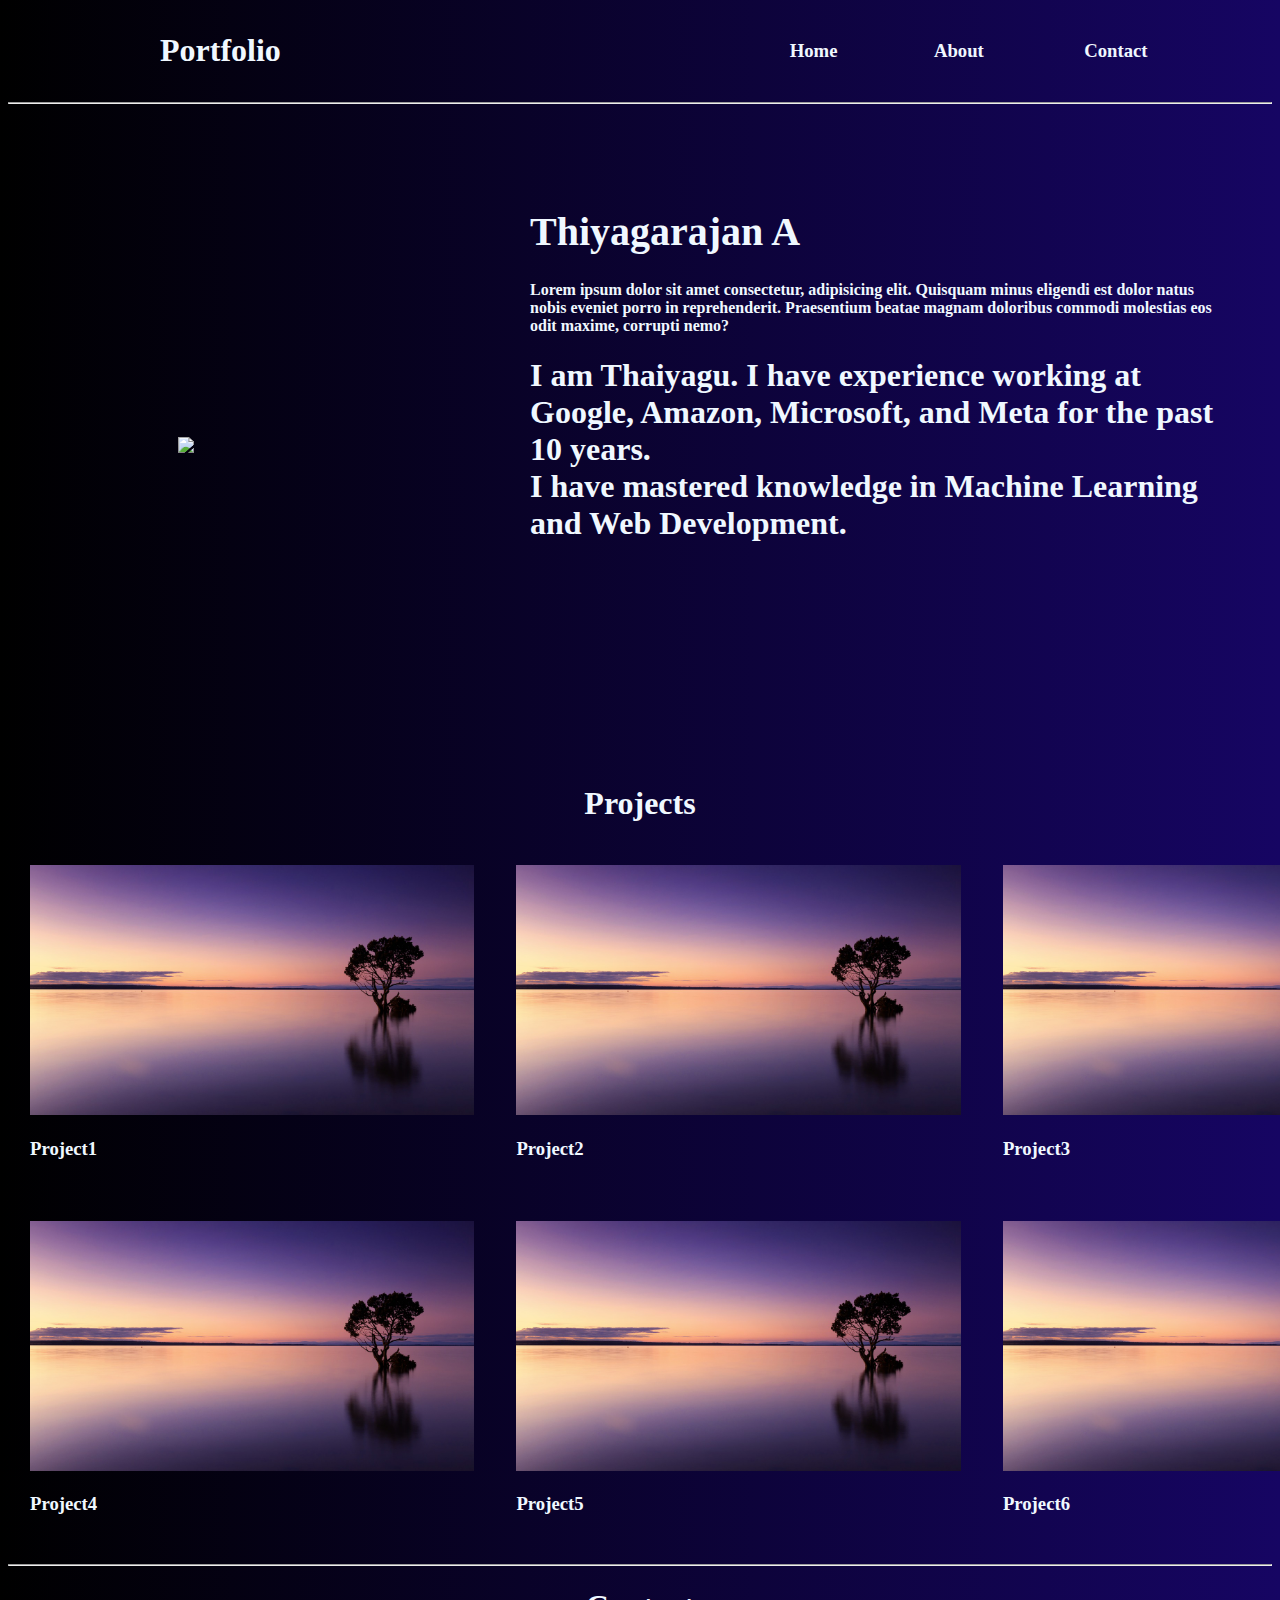
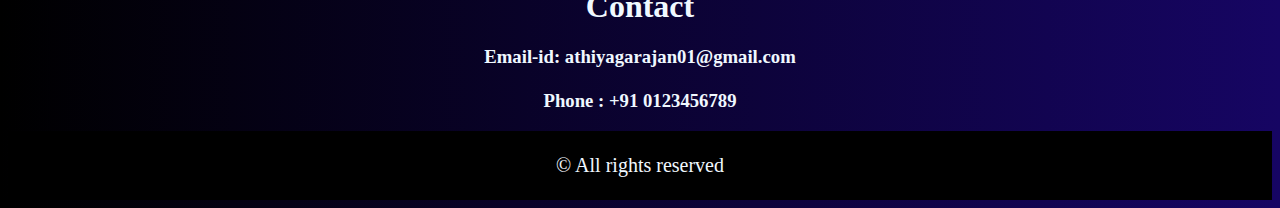
==== index.html @ 0ea0e19d "Th" ====
<!DOCTYPE html>
<html lang="en">
<head>
    <meta charset="UTF-8">
    <meta name="viewport" content="width=device-width, initial-scale=1.0">
    <title>Portfolio</title>
    <link rel="stylesheet" href="style.css">
</head>
<body style="background: linear-gradient(to right,rgb(0, 0, 0),rgb(22, 5, 99)); color: aliceblue;">
    <header style="padding: 0px">
        <table width="100%">
            <tbody>
                <tr>
                    <td style="padding-left: 150px;"><h1>Portfolio</h1>
                    
                    </td>
                    <td><h3>Home</h3></td>
                    <td><h3>About</h3></td>
                    <td><h3>Contact</h3></td>
                </tr>
            </tbody>
        </table>

    </header>
    <hr>
    <br>
        <table style="margin: 0px;" width="100%" align="center" cellspacing="50px">
            <tbody >
                <tr>
                    <td width="300px" style="padding-left: 120px" align="left"><img src="Thiyagarajan (2).png" height="250px"></td>
                    <td align="right" style=" padding-bottom: 150px ;" ><p><h1 align="left" style="font-size: 2.5rem">Thiyagarajan A</h1></p>
                    <h4 style="text-align: left;">Lorem ipsum dolor sit amet consectetur, adipisicing elit. 
                        Quisquam minus eligendi est dolor natus nobis eveniet porro in reprehenderit. 
                        Praesentium beatae magnam doloribus commodi molestias eos odit maxime, corrupti nemo?<br>
                        <h1 align="left">
                            I am Thaiyagu. I have experience working at Google, Amazon, Microsoft, and Meta for the past 10 years.<br>
                            I have mastered knowledge in Machine Learning and Web Development.
                        </h1>
                    </h4>
                    </td>
                </tr> 
            </tbody>
            
        </table>
        <h1 align="center">
            Projects

        </h1>
    <table class="project" cellpadding="20px" align="center">
        <tbody>
            <tr>
                <td>
                    <img  src="project.jpg">
                    <h3>Project1</h3>
                </td>
                <td>
                    <img src="project.jpg">
                    <h3>Project2</h3>
                </td>
                <td>
                    <img src="project.jpg">
                    <h3>Project3</h3>
                </td>
            </tr>
            <tr>
                <td>
                    <img src="project.jpg">
                    <h3>Project4</h3>
                </td>
                <td>
                    <img src="project.jpg">
                    <h3>Project5</h3>
                </td>
                <td>
                    <img src="project.jpg">
                    <h3>Project6</h3>
                </td>
            </tr>
        </tbody>
    </table>
    <hr>
    <h1 align="center">Contact</h1>
    <h3 align="center">
        Email-id: athiyagarajan01@gmail.com<br>
        <br>Phone : +91 0123456789
    </h3>
    <footer>
        <p align="center">
            &copy; All rights reserved
        </p>    </footer>
    
    
</body>
</html>
---- style.css ----
h1{
    transition: color 0.1s ease-out;
}

h1:hover{
    color: brown;
    
}

table tr td img{
    height:250px;
    transition: 0.3s ease;
}

table tr td img:hover{
    transform: scale(1.05);
}

footer{
    background-color: black;
    font-size: 20px;
    margin: 0;
    padding: 3px;
}
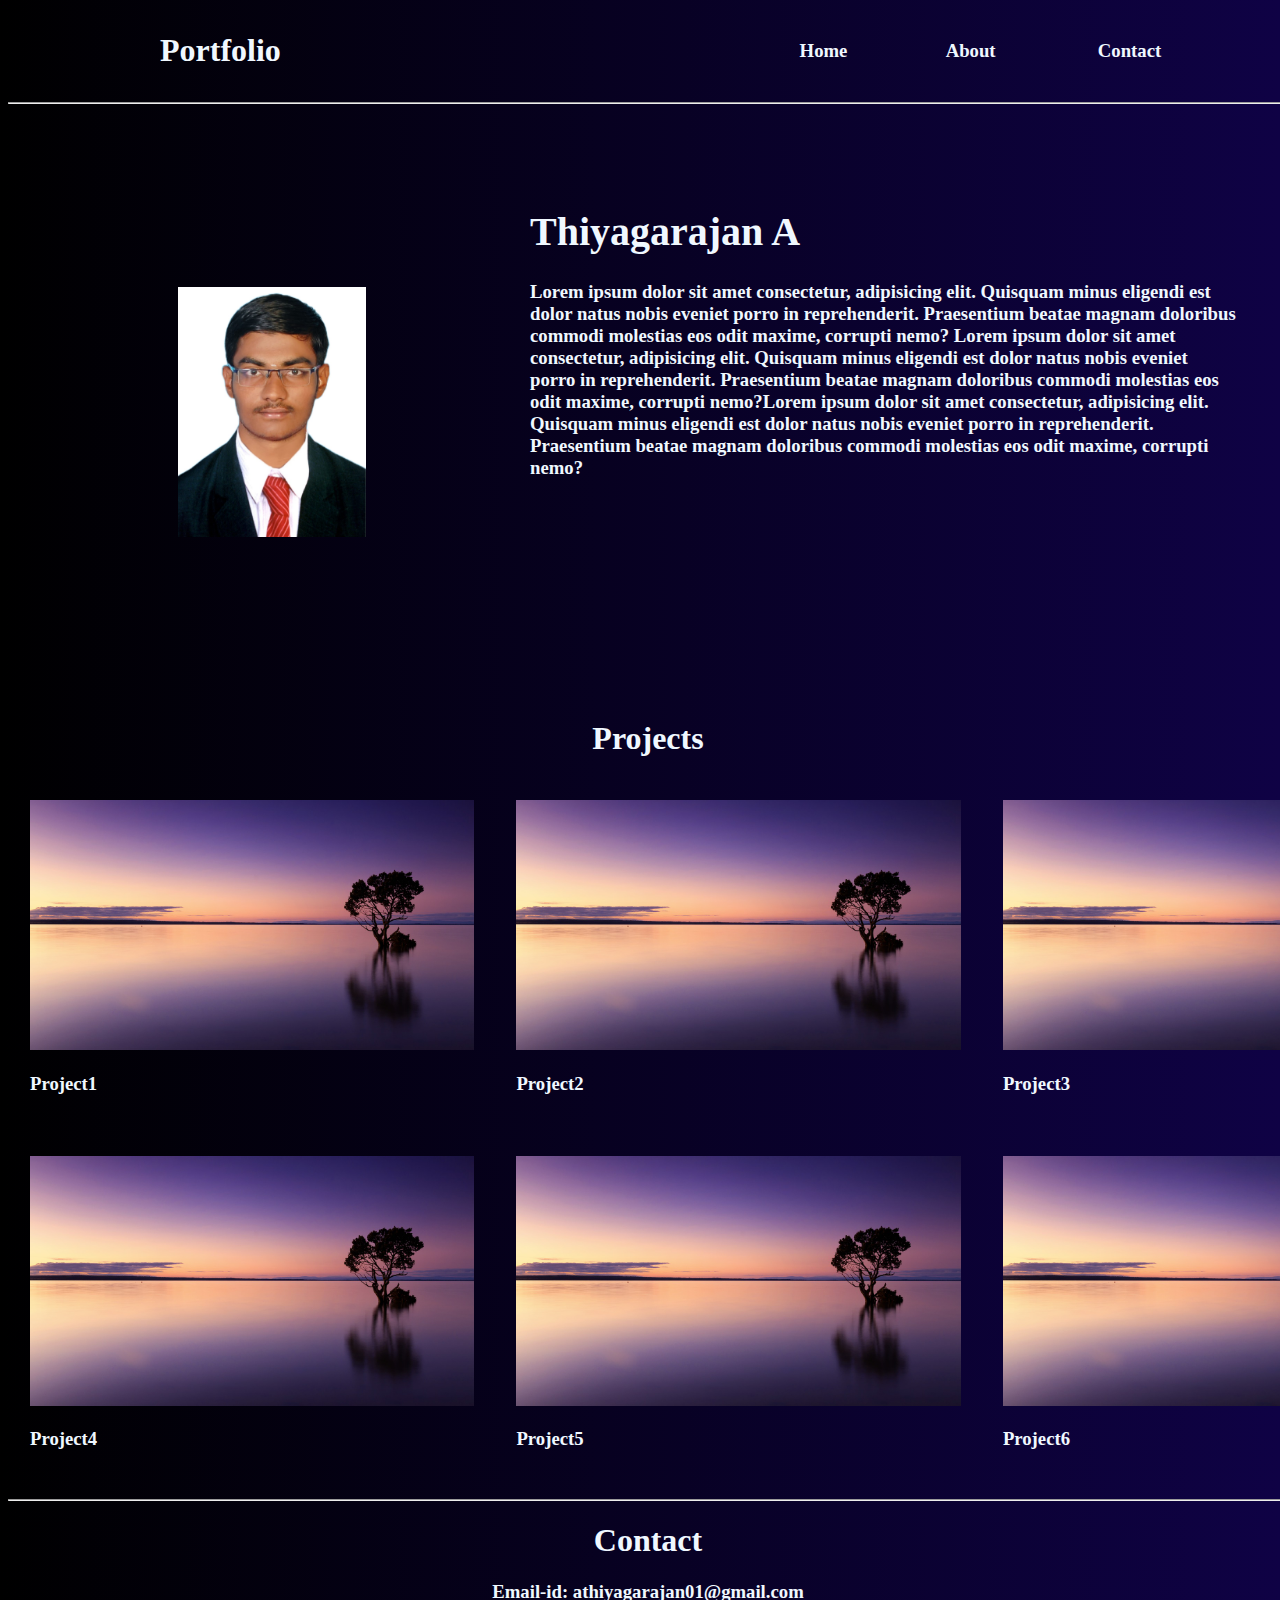
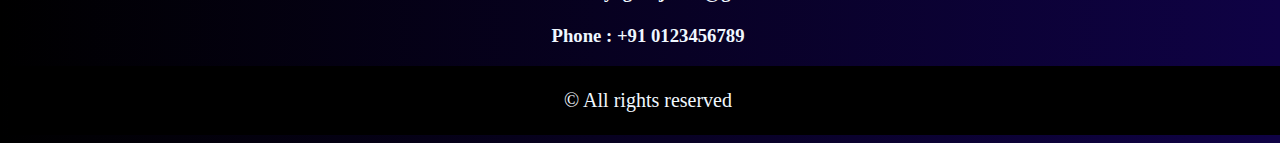
==== commit b82ae954: "commit" ====
--- a/index.html
+++ b/index.html
@@ -6,13 +6,12 @@
     <title>Portfolio</title>
     <link rel="stylesheet" href="style.css">
 </head>
-<body style="background: linear-gradient(to right,rgb(0, 0, 0),rgb(22, 5, 99)); color: aliceblue;">
+<body style="background: linear-gradient(to right,rgb(0, 0, 0),rgb(15, 2, 69)); color: aliceblue;">
     <header style="padding: 0px">
         <table width="100%">
             <tbody>
                 <tr>
                     <td style="padding-left: 150px;"><h1>Portfolio</h1>
-                    
                     </td>
                     <td><h3>Home</h3></td>
                     <td><h3>About</h3></td>
@@ -29,14 +28,18 @@
                 <tr>
                     <td width="300px" style="padding-left: 120px" align="left"><img src="Thiyagarajan (2).png" height="250px"></td>
                     <td align="right" style=" padding-bottom: 150px ;" ><p><h1 align="left" style="font-size: 2.5rem">Thiyagarajan A</h1></p>
-                    <h4 style="text-align: left;">Lorem ipsum dolor sit amet consectetur, adipisicing elit. 
+                    <h3 style="text-align: left;">Lorem ipsum dolor sit amet consectetur, adipisicing elit. 
                         Quisquam minus eligendi est dolor natus nobis eveniet porro in reprehenderit. 
-                        Praesentium beatae magnam doloribus commodi molestias eos odit maxime, corrupti nemo?<br>
-                        <h1 align="left">
-                            I am Thaiyagu. I have experience working at Google, Amazon, Microsoft, and Meta for the past 10 years.<br>
-                            I have mastered knowledge in Machine Learning and Web Development.
-                        </h1>
-                    </h4>
+                        Praesentium beatae magnam doloribus commodi molestias eos odit maxime, corrupti nemo?
+                     Lorem ipsum dolor sit amet consectetur, adipisicing elit. 
+                        Quisquam minus eligendi est dolor natus nobis eveniet porro in reprehenderit. 
+                        Praesentium beatae magnam doloribus commodi molestias eos odit maxime, corrupti nemo?Lorem ipsum dolor sit amet consectetur, adipisicing elit. 
+                        Quisquam minus eligendi est dolor natus nobis eveniet porro in reprehenderit. 
+                        Praesentium beatae magnam doloribus commodi molestias eos odit maxime, corrupti nemo?
+                   
+                        
+                        
+                    </h3>
                     </td>
                 </tr> 
             </tbody>
--- a/style.css
+++ b/style.css
@@ -1,5 +1,7 @@
 
-
+body{
+    width: 100%;
+}
 h1{
     transition: color 0.1s ease-out;
 }
@@ -23,4 +25,19 @@
     font-size: 20px;
     margin: 0;
     padding: 3px;
+}
+
+@media (max-width:400px) {
+   body{
+    width: 30%;
+    font-size: 1rem;
+    padding: 0px;
+    margin: 0px;
+   }
+   
+   table tbody tr td img{
+        height: 10px;
+   }
+
+    
 }